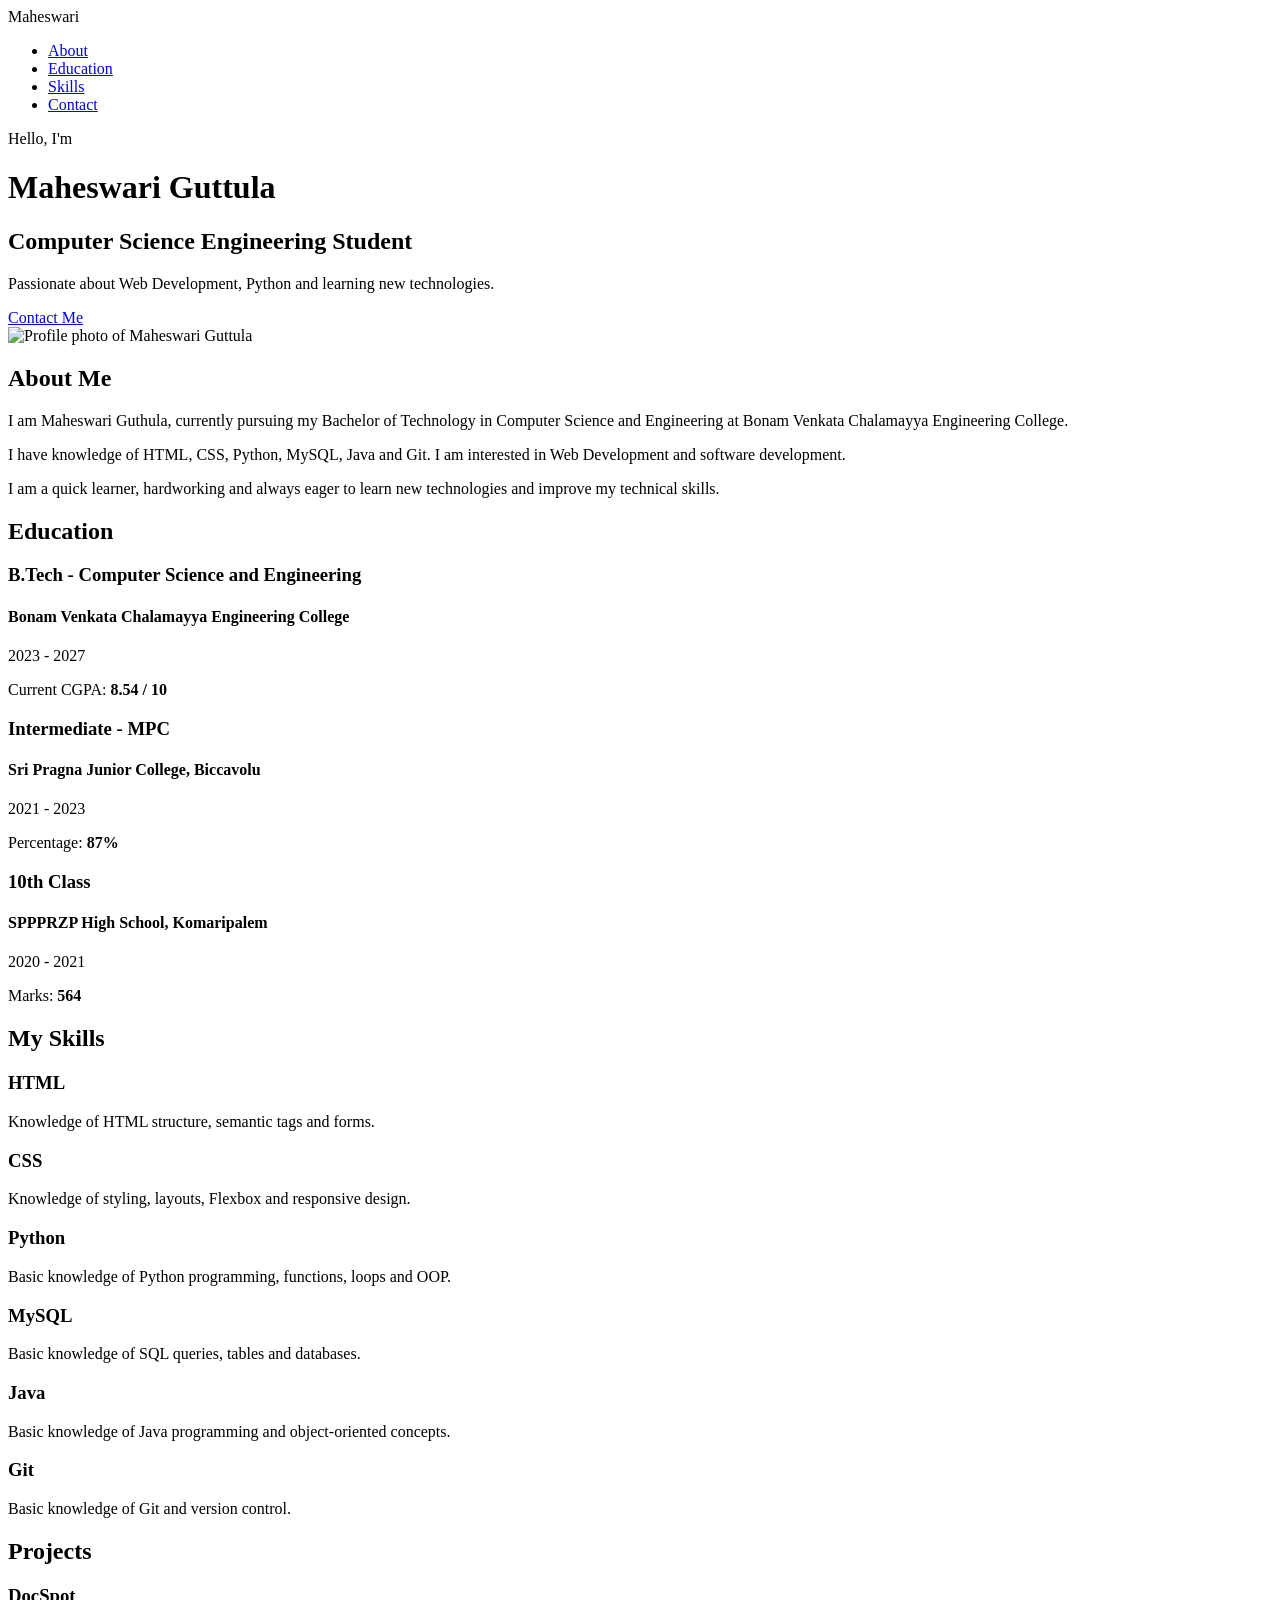
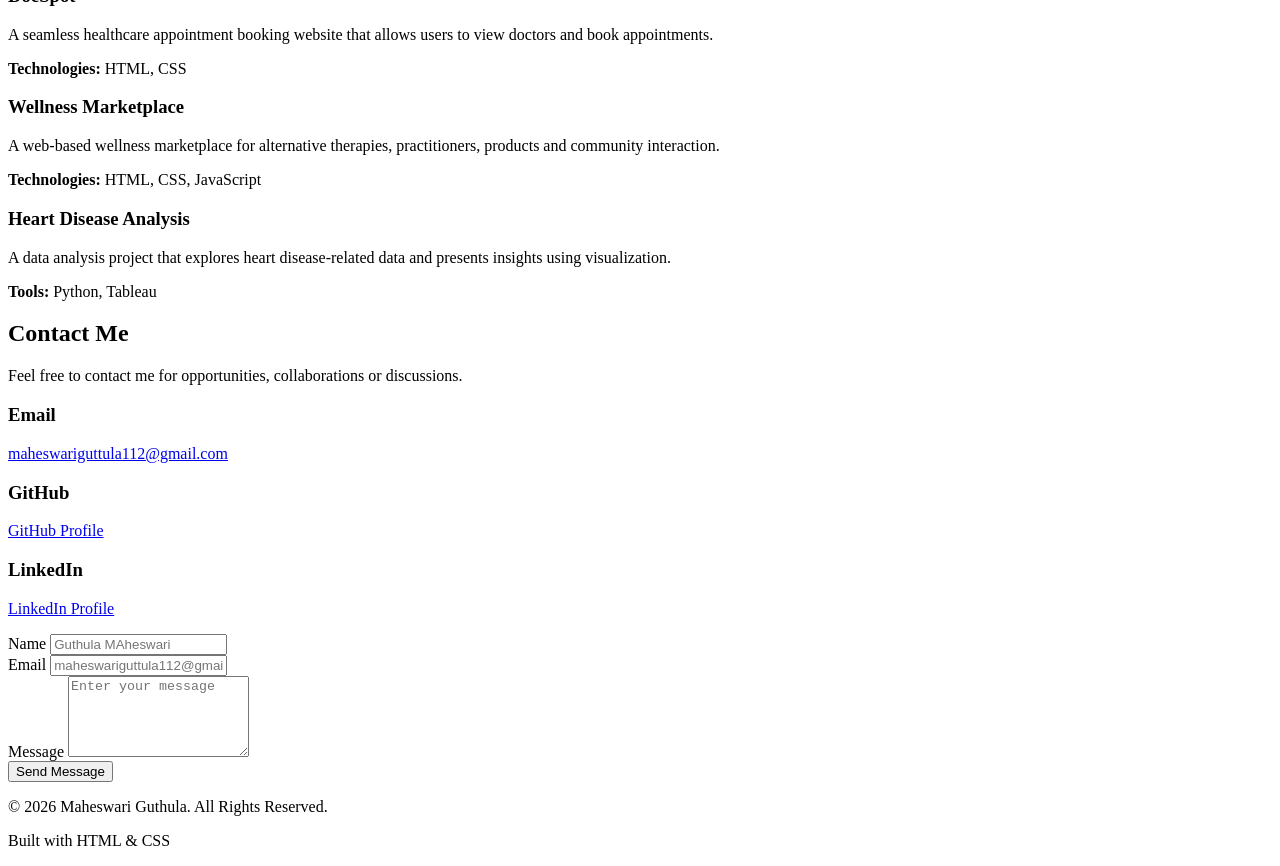
==== Week1_Portfolio/index.html @ 8c40b454 "Add initial portfolio website structure Initial commit of the personal portfolio website including s" ====
<!DOCTYPE html>
<html lang="en">

<head>
    <meta charset="UTF-8">

    <meta name="viewport" content="width=device-width, initial-scale=1.0">

    <meta name="description" content="Maheswari Guttula - Personal Portfolio">

    <title>Maheswari Guttula | Portfolio</title>

    <!-- Connect CSS -->
    <link rel="stylesheet" href="style.css">
</head>

<body>

    <!-- ================= HEADER ================= -->
    <header>

        <nav class="navbar">

            <div class="logo">
                Maheswari
            </div>

            <ul class="nav-links">
                <li><a href="#about">About</a></li>
                <li><a href="#education">Education</a></li>
                <li><a href="#skills">Skills</a></li>
                <li><a href="#contact">Contact</a></li>
            </ul>

        </nav>

        <!-- Hero Section -->
        <div class="hero">

            <div class="hero-text">

                <p class="hello">Hello, I'm</p>

                <h1>Maheswari Guttula</h1>

                <h2>Computer Science Engineering Student</h2>

                <p>
                    Passionate about Web Development, Python and
                    learning new technologies.
                </p>

                <a href="#contact" class="button">
                    Contact Me
                </a>

            </div>

            <div class="hero-image">

                <img src="profile.jpg"
                     alt="Profile photo of Maheswari Guttula">

            </div>

        </div>

    </header>


    <!-- ================= MAIN CONTENT ================= -->
    <main>

        <!-- ================= ABOUT ================= -->
        <section id="about" class="section">

            <h2 class="section-title">About Me</h2>

            <div class="about-content">

                <p>
                    I am Maheswari Guthula, currently pursuing my
                    Bachelor of Technology in Computer Science and
                    Engineering at Bonam Venkata Chalamayya
                    Engineering College.
                </p>

                <p>
                    I have knowledge of HTML, CSS, Python, MySQL,
                    Java and Git. I am interested in Web Development
                    and software development.
                </p>

                <p>
                    I am a quick learner, hardworking and always eager
                    to learn new technologies and improve my technical
                    skills.
                </p>

            </div>

        </section>


        <!-- ================= EDUCATION ================= -->
        <section id="education" class="section education-section">

            <h2 class="section-title">Education</h2>

            <div class="education-container">

                <!-- B.Tech -->
                <div class="education-card">

                    <h3>B.Tech - Computer Science and Engineering</h3>

                    <h4>
                        Bonam Venkata Chalamayya Engineering College
                    </h4>

                    <p>
                        2023 - 2027
                    </p>

                    <p>
                        Current CGPA: <strong>8.54 / 10</strong>
                    </p>

                </div>


                <!-- Intermediate -->
                <div class="education-card">

                    <h3>Intermediate - MPC</h3>

                    <h4>
                        Sri Pragna Junior College, Biccavolu
                    </h4>

                    <p>
                        2021 - 2023
                    </p>

                    <p>
                        Percentage: <strong>87%</strong>
                    </p>

                </div>


                <!-- SSC -->
                <div class="education-card">

                    <h3>10th Class</h3>

                    <h4>
                        SPPPRZP High School, Komaripalem
                    </h4>

                    <p>
                        2020 - 2021
                    </p>

                    <p>
                        Marks: <strong>564</strong>
                    </p>

                </div>

            </div>

        </section>


        <!-- ================= SKILLS ================= -->
        <section id="skills" class="section">

            <h2 class="section-title">My Skills</h2>

            <div class="skills-container">

                <div class="skill-card">
                    <h3>HTML</h3>
                    <p>
                        Knowledge of HTML structure,
                        semantic tags and forms.
                    </p>
                </div>


                <div class="skill-card">
                    <h3>CSS</h3>
                    <p>
                        Knowledge of styling, layouts,
                        Flexbox and responsive design.
                    </p>
                </div>


                <div class="skill-card">
                    <h3>Python</h3>
                    <p>
                        Basic knowledge of Python programming,
                        functions, loops and OOP.
                    </p>
                </div>


                <div class="skill-card">
                    <h3>MySQL</h3>
                    <p>
                        Basic knowledge of SQL queries,
                        tables and databases.
                    </p>
                </div>


                <div class="skill-card">
                    <h3>Java</h3>
                    <p>
                        Basic knowledge of Java programming
                        and object-oriented concepts.
                    </p>
                </div>


                <div class="skill-card">
                    <h3>Git</h3>
                    <p>
                        Basic knowledge of Git and
                        version control.
                    </p>
                </div>

            </div>

        </section>


        <!-- ================= PROJECTS ================= -->
        <section id="projects" class="section projects-section">

            <h2 class="section-title">Projects</h2>

            <div class="projects-container">

                <div class="project-card">

                    <h3>DocSpot</h3>

                    <p>
                        A seamless healthcare appointment booking
                        website that allows users to view doctors
                        and book appointments.
                    </p>

                    <p>
                        <strong>Technologies:</strong>
                        HTML, CSS
                    </p>

                </div>


                <div class="project-card">

                    <h3>Wellness Marketplace</h3>

                    <p>
                        A web-based wellness marketplace for
                        alternative therapies, practitioners,
                        products and community interaction.
                    </p>

                    <p>
                        <strong>Technologies:</strong>
                        HTML, CSS, JavaScript
                    </p>

                </div>


                <div class="project-card">

                    <h3>Heart Disease Analysis</h3>

                    <p>
                        A data analysis project that explores
                        heart disease-related data and presents
                        insights using visualization.
                    </p>

                    <p>
                        <strong>Tools:</strong>
                        Python, Tableau
                    </p>

                </div>

            </div>

        </section>


        <!-- ================= CONTACT ================= -->
        <section id="contact" class="section contact-section">

            <h2 class="section-title">Contact Me</h2>

            <p class="contact-intro">
                Feel free to contact me for opportunities,
                collaborations or discussions.
            </p>

            <div class="contact-container">

                <div class="contact-card">

                    <h3>Email</h3>

                    <p>
                        <a href="mailto:your-email@example.com">
                            maheswariguttula112@gmail.com
                        </a>
                    </p>

                </div>


                <div class="contact-card">

                    <h3>GitHub</h3>

                    <p>
                        <a href="https://github.com/maheswari543/Skill_Nexix_Foundation"
                           target="_blank">
                            GitHub Profile
                        </a>
                    </p>

                </div>


                <div class="contact-card">

                    <h3>LinkedIn</h3>

                    <p>
                        <a href="https://www.linkedin.com/in/maheswari-guttula-757a3a365/"
                           target="_blank">
                            LinkedIn Profile
                        </a>
                    </p>

                </div>

            </div>


            <!-- Contact Form -->

            <form class="contact-form">

                <div class="form-group">

                    <label for="name">
                        Name
                    </label>

                    <input
                        type="text"
                        id="name"
                        name="name"
                        placeholder="Guthula MAheswari"
                        required
                    >

                </div>


                <div class="form-group">

                    <label for="email">
                        Email
                    </label>

                    <input
                        type="email"
                        id="email"
                        name="email"
                        placeholder="maheswariguttula112@gmail.com"
                        required
                    >

                </div>


                <div class="form-group">

                    <label for="message">
                        Message
                    </label>

                    <textarea
                        id="message"
                        name="message"
                        rows="5"
                        placeholder="Enter your message"
                    ></textarea>

                </div>


                <button type="submit">
                    Send Message
                </button>

            </form>

        </section>

    </main>


    <!-- ================= FOOTER ================= -->
    <footer>

        <p>
            © 2026 Maheswari Guthula. All Rights Reserved.
        </p>

        <p>
            Built with HTML & CSS
        </p>

    </footer>


</body>

</html>
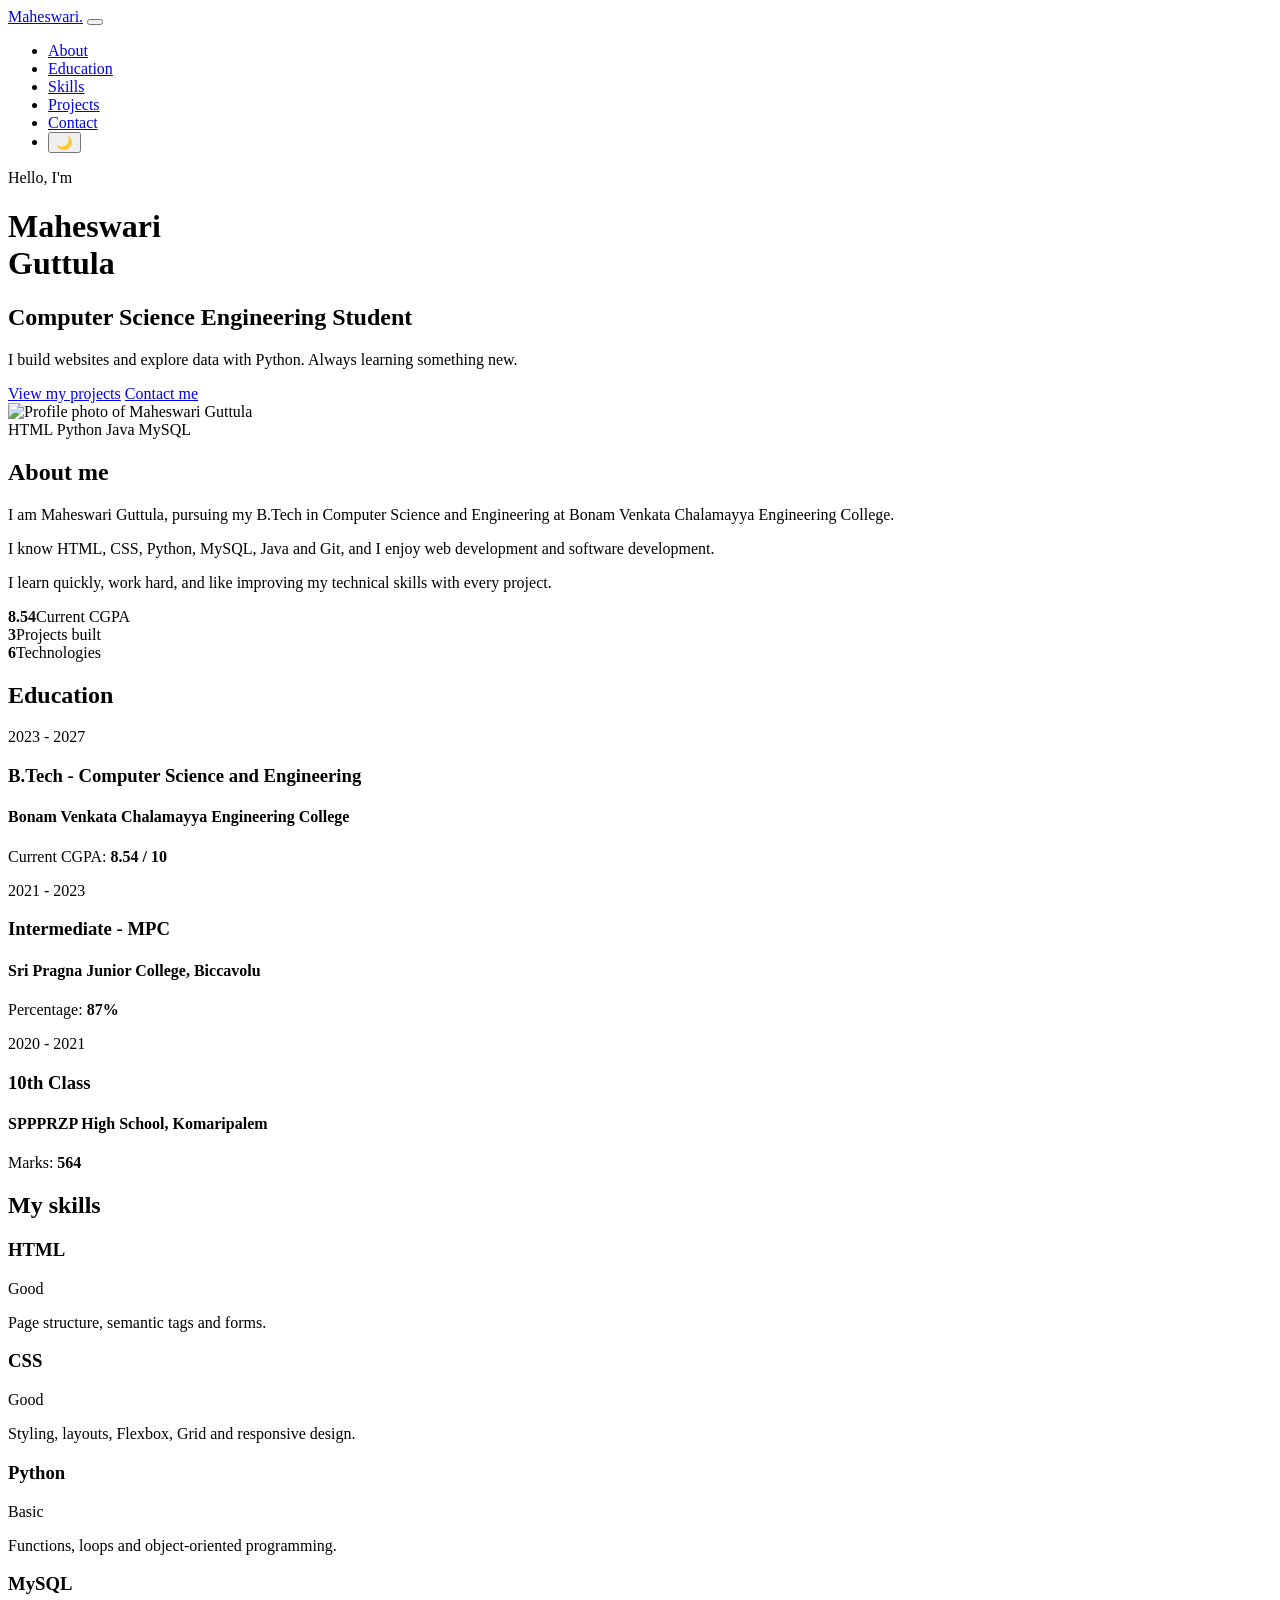
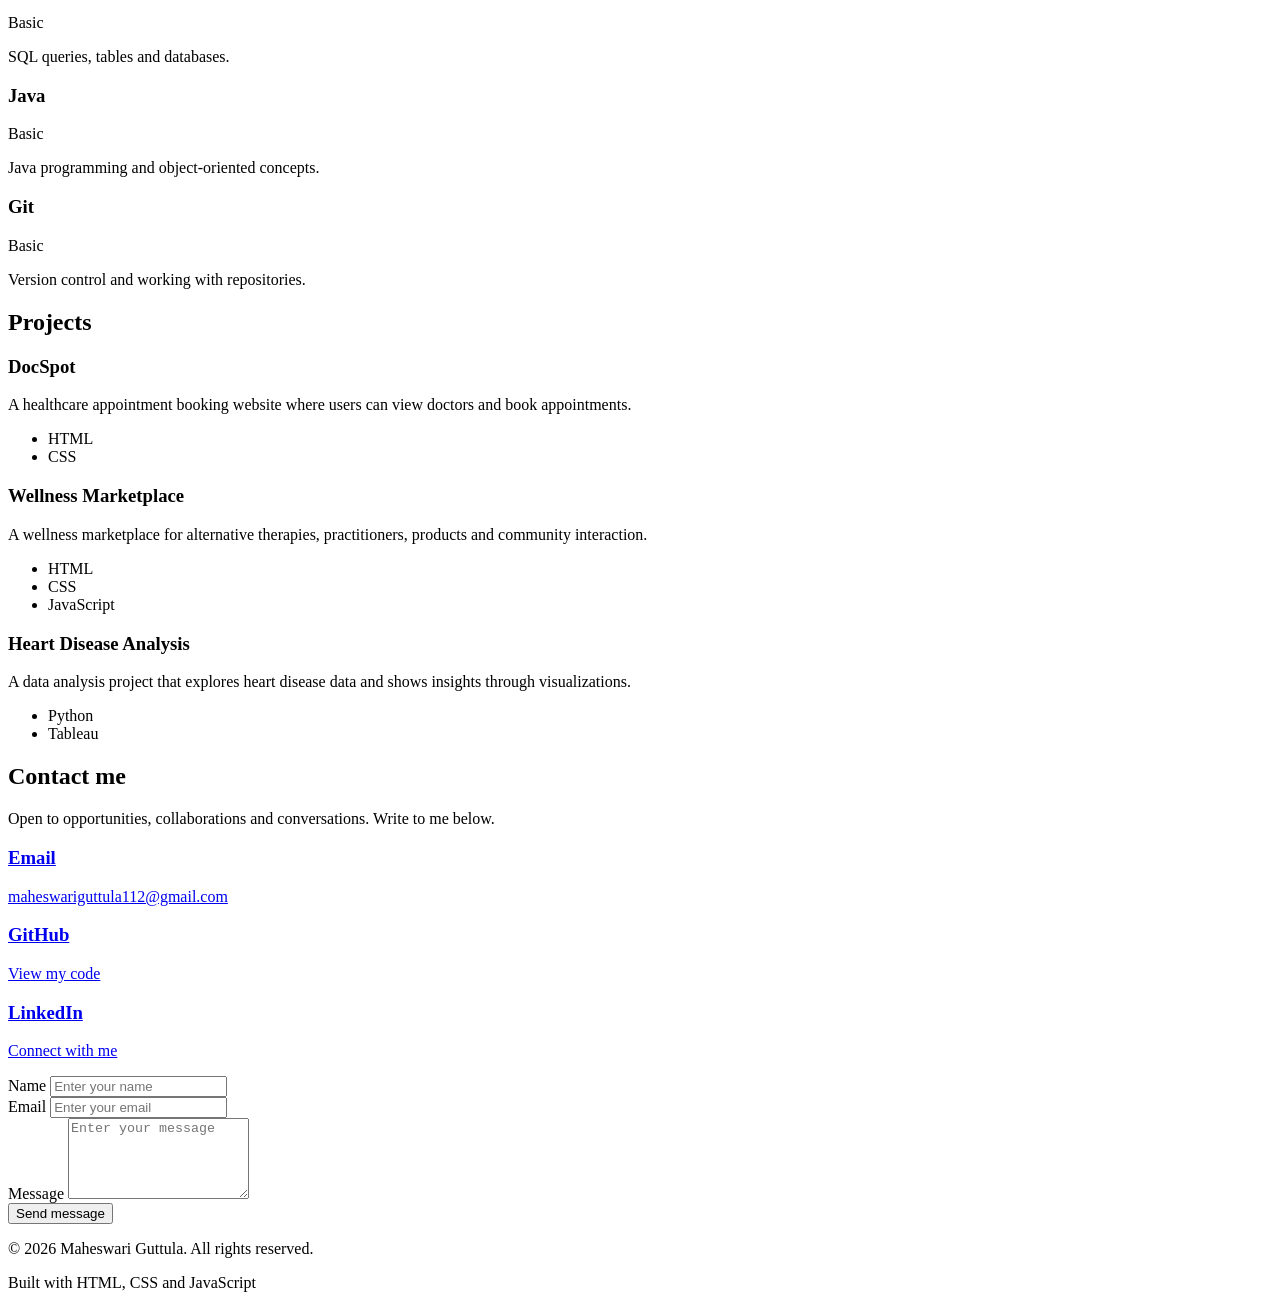
==== commit 17e3d2c5: "Add files via upload" ====
--- a/Week1_Portfolio/index.html
+++ b/Week1_Portfolio/index.html
@@ -1,442 +1,246 @@
 <!DOCTYPE html>
 <html lang="en">
-
 <head>
     <meta charset="UTF-8">
-
     <meta name="viewport" content="width=device-width, initial-scale=1.0">
-
-    <meta name="description" content="Maheswari Guttula - Personal Portfolio">
-
+    <meta name="description" content="Maheswari Guttula - Computer Science Engineering student portfolio">
     <title>Maheswari Guttula | Portfolio</title>
-
-    <!-- Connect CSS -->
+    <link rel="preconnect" href="https://fonts.googleapis.com">
+    <link rel="preconnect" href="https://fonts.gstatic.com" crossorigin>
+    <link href="https://fonts.googleapis.com/css2?family=Bricolage+Grotesque:wght@500;700;800&family=DM+Sans:wght@400;500;700&display=swap" rel="stylesheet">
     <link rel="stylesheet" href="style.css">
 </head>
-
 <body>
 
-    <!-- ================= HEADER ================= -->
-    <header>
-
-        <nav class="navbar">
-
-            <div class="logo">
-                Maheswari
-            </div>
-
-            <ul class="nav-links">
-                <li><a href="#about">About</a></li>
-                <li><a href="#education">Education</a></li>
-                <li><a href="#skills">Skills</a></li>
-                <li><a href="#contact">Contact</a></li>
-            </ul>
-
-        </nav>
-
-        <!-- Hero Section -->
-        <div class="hero">
-
-            <div class="hero-text">
-
-                <p class="hello">Hello, I'm</p>
-
-                <h1>Maheswari Guttula</h1>
-
-                <h2>Computer Science Engineering Student</h2>
-
+<!-- ============ HEADER ============ -->
+<header class="site-header" id="top">
+    <nav class="navbar">
+        <a href="#top" class="logo">Maheswari<span>.</span></a>
+
+        <button class="menu-toggle" aria-label="Open menu" aria-expanded="false">
+            <span></span><span></span><span></span>
+        </button>
+
+        <ul class="nav-links">
+            <li><a href="#about">About</a></li>
+            <li><a href="#education">Education</a></li>
+            <li><a href="#skills">Skills</a></li>
+            <li><a href="#projects">Projects</a></li>
+            <li><a href="#contact">Contact</a></li>
+            <li><button class="theme-toggle" aria-label="Switch light or dark theme">🌙</button></li>
+        </ul>
+    </nav>
+
+    <div class="hero">
+        <div class="hero-text">
+            <p class="hello">Hello, I'm</p>
+            <h1>Maheswari <br>Guttula</h1>
+            <h2>Computer Science Engineering Student</h2>
+            <p class="hero-desc">
+                I build websites and explore data with Python.
+                Always learning something new.
+            </p>
+            <div class="hero-buttons">
+                <a href="#projects" class="btn btn-primary">View my projects</a>
+                <a href="#contact" class="btn btn-outline">Contact me</a>
+            </div>
+        </div>
+
+        <div class="hero-image">
+            <div class="photo-frame">
+                <img src="profile.jpeg" alt="Profile photo of Maheswari Guttula">
+            </div>
+            <span class="chip chip-1">HTML</span>
+            <span class="chip chip-2">Python</span>
+            <span class="chip chip-3">Java</span>
+            <span class="chip chip-4">MySQL</span>
+        </div>
+    </div>
+</header>
+
+<main>
+
+    <!-- ============ ABOUT ============ -->
+    <section id="about" class="section">
+        <h2 class="section-title">About me</h2>
+        <div class="about-grid">
+            <div class="about-text">
                 <p>
-                    Passionate about Web Development, Python and
-                    learning new technologies.
+                    I am Maheswari Guttula, pursuing my B.Tech in Computer Science and
+                    Engineering at Bonam Venkata Chalamayya Engineering College.
                 </p>
-
-                <a href="#contact" class="button">
-                    Contact Me
+                <p>
+                    I know HTML, CSS, Python, MySQL, Java and Git, and I enjoy web
+                    development and software development.
+                </p>
+                <p>
+                    I learn quickly, work hard, and like improving my technical skills
+                    with every project.
+                </p>
+            </div>
+            <div class="stats">
+                <div class="stat"><strong>8.54</strong><span>Current CGPA</span></div>
+                <div class="stat"><strong>3</strong><span>Projects built</span></div>
+                <div class="stat"><strong>6</strong><span>Technologies</span></div>
+            </div>
+        </div>
+    </section>
+
+    <!-- ============ EDUCATION ============ -->
+    <section id="education" class="section">
+        <h2 class="section-title">Education</h2>
+        <div class="timeline">
+
+            <div class="timeline-item">
+                <div class="timeline-card">
+                    <span class="year">2023 - 2027</span>
+                    <h3>B.Tech - Computer Science and Engineering</h3>
+                    <h4>Bonam Venkata Chalamayya Engineering College</h4>
+                    <p>Current CGPA: <strong>8.54 / 10</strong></p>
+                </div>
+            </div>
+
+            <div class="timeline-item">
+                <div class="timeline-card">
+                    <span class="year">2021 - 2023</span>
+                    <h3>Intermediate - MPC</h3>
+                    <h4>Sri Pragna Junior College, Biccavolu</h4>
+                    <p>Percentage: <strong>87%</strong></p>
+                </div>
+            </div>
+
+            <div class="timeline-item">
+                <div class="timeline-card">
+                    <span class="year">2020 - 2021</span>
+                    <h3>10th Class</h3>
+                    <h4>SPPPRZP High School, Komaripalem</h4>
+                    <p>Marks: <strong>564</strong></p>
+                </div>
+            </div>
+
+        </div>
+    </section>
+
+    <!-- ============ SKILLS ============ -->
+    <section id="skills" class="section">
+        <h2 class="section-title">My skills</h2>
+        <div class="skills-container">
+
+            <div class="skill-card">
+                <div class="skill-head"><h3>HTML</h3><span>Good</span></div>
+                <p>Page structure, semantic tags and forms.</p>
+                <div class="bar"><i style="--level:80%"></i></div>
+            </div>
+
+            <div class="skill-card">
+                <div class="skill-head"><h3>CSS</h3><span>Good</span></div>
+                <p>Styling, layouts, Flexbox, Grid and responsive design.</p>
+                <div class="bar"><i style="--level:75%"></i></div>
+            </div>
+
+            <div class="skill-card">
+                <div class="skill-head"><h3>Python</h3><span>Basic</span></div>
+                <p>Functions, loops and object-oriented programming.</p>
+                <div class="bar"><i style="--level:60%"></i></div>
+            </div>
+
+            <div class="skill-card">
+                <div class="skill-head"><h3>MySQL</h3><span>Basic</span></div>
+                <p>SQL queries, tables and databases.</p>
+                <div class="bar"><i style="--level:55%"></i></div>
+            </div>
+
+            <div class="skill-card">
+                <div class="skill-head"><h3>Java</h3><span>Basic</span></div>
+                <p>Java programming and object-oriented concepts.</p>
+                <div class="bar"><i style="--level:55%"></i></div>
+            </div>
+
+            <div class="skill-card">
+                <div class="skill-head"><h3>Git</h3><span>Basic</span></div>
+                <p>Version control and working with repositories.</p>
+                <div class="bar"><i style="--level:50%"></i></div>
+            </div>
+
+        </div>
+    </section>
+
+    <!-- ============ PROJECTS ============ -->
+    <section id="projects" class="section">
+        <h2 class="section-title">Projects</h2>
+        <div class="projects-container">
+
+            <article class="project-card">
+                <h3>DocSpot</h3>
+                <p>A healthcare appointment booking website where users can view doctors and book appointments.</p>
+                <ul class="tags"><li>HTML</li><li>CSS</li></ul>
+            </article>
+
+            <article class="project-card">
+                <h3>Wellness Marketplace</h3>
+                <p>A wellness marketplace for alternative therapies, practitioners, products and community interaction.</p>
+                <ul class="tags"><li>HTML</li><li>CSS</li><li>JavaScript</li></ul>
+            </article>
+
+            <article class="project-card">
+                <h3>Heart Disease Analysis</h3>
+                <p>A data analysis project that explores heart disease data and shows insights through visualizations.</p>
+                <ul class="tags"><li>Python</li><li>Tableau</li></ul>
+            </article>
+
+        </div>
+    </section>
+
+    <!-- ============ CONTACT ============ -->
+    <section id="contact" class="section">
+        <h2 class="section-title">Contact me</h2>
+        <p class="contact-intro">
+            Open to opportunities, collaborations and conversations. Write to me below.
+        </p>
+
+        <div class="contact-wrap">
+            <div class="contact-links">
+                <a class="contact-card" href="mailto:maheswariguttula112@gmail.com">
+                    <h3>Email</h3>
+                    <p>maheswariguttula112@gmail.com</p>
                 </a>
-
-            </div>
-
-            <div class="hero-image">
-
-                <img src="profile.jpg"
-                     alt="Profile photo of Maheswari Guttula">
-
-            </div>
-
-        </div>
-
-    </header>
-
-
-    <!-- ================= MAIN CONTENT ================= -->
-    <main>
-
-        <!-- ================= ABOUT ================= -->
-        <section id="about" class="section">
-
-            <h2 class="section-title">About Me</h2>
-
-            <div class="about-content">
-
-                <p>
-                    I am Maheswari Guthula, currently pursuing my
-                    Bachelor of Technology in Computer Science and
-                    Engineering at Bonam Venkata Chalamayya
-                    Engineering College.
-                </p>
-
-                <p>
-                    I have knowledge of HTML, CSS, Python, MySQL,
-                    Java and Git. I am interested in Web Development
-                    and software development.
-                </p>
-
-                <p>
-                    I am a quick learner, hardworking and always eager
-                    to learn new technologies and improve my technical
-                    skills.
-                </p>
-
-            </div>
-
-        </section>
-
-
-        <!-- ================= EDUCATION ================= -->
-        <section id="education" class="section education-section">
-
-            <h2 class="section-title">Education</h2>
-
-            <div class="education-container">
-
-                <!-- B.Tech -->
-                <div class="education-card">
-
-                    <h3>B.Tech - Computer Science and Engineering</h3>
-
-                    <h4>
-                        Bonam Venkata Chalamayya Engineering College
-                    </h4>
-
-                    <p>
-                        2023 - 2027
-                    </p>
-
-                    <p>
-                        Current CGPA: <strong>8.54 / 10</strong>
-                    </p>
-
-                </div>
-
-
-                <!-- Intermediate -->
-                <div class="education-card">
-
-                    <h3>Intermediate - MPC</h3>
-
-                    <h4>
-                        Sri Pragna Junior College, Biccavolu
-                    </h4>
-
-                    <p>
-                        2021 - 2023
-                    </p>
-
-                    <p>
-                        Percentage: <strong>87%</strong>
-                    </p>
-
-                </div>
-
-
-                <!-- SSC -->
-                <div class="education-card">
-
-                    <h3>10th Class</h3>
-
-                    <h4>
-                        SPPPRZP High School, Komaripalem
-                    </h4>
-
-                    <p>
-                        2020 - 2021
-                    </p>
-
-                    <p>
-                        Marks: <strong>564</strong>
-                    </p>
-
-                </div>
-
-            </div>
-
-        </section>
-
-
-        <!-- ================= SKILLS ================= -->
-        <section id="skills" class="section">
-
-            <h2 class="section-title">My Skills</h2>
-
-            <div class="skills-container">
-
-                <div class="skill-card">
-                    <h3>HTML</h3>
-                    <p>
-                        Knowledge of HTML structure,
-                        semantic tags and forms.
-                    </p>
-                </div>
-
-
-                <div class="skill-card">
-                    <h3>CSS</h3>
-                    <p>
-                        Knowledge of styling, layouts,
-                        Flexbox and responsive design.
-                    </p>
-                </div>
-
-
-                <div class="skill-card">
-                    <h3>Python</h3>
-                    <p>
-                        Basic knowledge of Python programming,
-                        functions, loops and OOP.
-                    </p>
-                </div>
-
-
-                <div class="skill-card">
-                    <h3>MySQL</h3>
-                    <p>
-                        Basic knowledge of SQL queries,
-                        tables and databases.
-                    </p>
-                </div>
-
-
-                <div class="skill-card">
-                    <h3>Java</h3>
-                    <p>
-                        Basic knowledge of Java programming
-                        and object-oriented concepts.
-                    </p>
-                </div>
-
-
-                <div class="skill-card">
-                    <h3>Git</h3>
-                    <p>
-                        Basic knowledge of Git and
-                        version control.
-                    </p>
-                </div>
-
-            </div>
-
-        </section>
-
-
-        <!-- ================= PROJECTS ================= -->
-        <section id="projects" class="section projects-section">
-
-            <h2 class="section-title">Projects</h2>
-
-            <div class="projects-container">
-
-                <div class="project-card">
-
-                    <h3>DocSpot</h3>
-
-                    <p>
-                        A seamless healthcare appointment booking
-                        website that allows users to view doctors
-                        and book appointments.
-                    </p>
-
-                    <p>
-                        <strong>Technologies:</strong>
-                        HTML, CSS
-                    </p>
-
-                </div>
-
-
-                <div class="project-card">
-
-                    <h3>Wellness Marketplace</h3>
-
-                    <p>
-                        A web-based wellness marketplace for
-                        alternative therapies, practitioners,
-                        products and community interaction.
-                    </p>
-
-                    <p>
-                        <strong>Technologies:</strong>
-                        HTML, CSS, JavaScript
-                    </p>
-
-                </div>
-
-
-                <div class="project-card">
-
-                    <h3>Heart Disease Analysis</h3>
-
-                    <p>
-                        A data analysis project that explores
-                        heart disease-related data and presents
-                        insights using visualization.
-                    </p>
-
-                    <p>
-                        <strong>Tools:</strong>
-                        Python, Tableau
-                    </p>
-
-                </div>
-
-            </div>
-
-        </section>
-
-
-        <!-- ================= CONTACT ================= -->
-        <section id="contact" class="section contact-section">
-
-            <h2 class="section-title">Contact Me</h2>
-
-            <p class="contact-intro">
-                Feel free to contact me for opportunities,
-                collaborations or discussions.
-            </p>
-
-            <div class="contact-container">
-
-                <div class="contact-card">
-
-                    <h3>Email</h3>
-
-                    <p>
-                        <a href="mailto:your-email@example.com">
-                            maheswariguttula112@gmail.com
-                        </a>
-                    </p>
-
-                </div>
-
-
-                <div class="contact-card">
-
+                <a class="contact-card" href="https://github.com/maheswari543/Skill_Nexix_Foundation" target="_blank" rel="noopener">
                     <h3>GitHub</h3>
-
-                    <p>
-                        <a href="https://github.com/maheswari543/Skill_Nexix_Foundation"
-                           target="_blank">
-                            GitHub Profile
-                        </a>
-                    </p>
-
-                </div>
-
-
-                <div class="contact-card">
-
+                    <p>View my code</p>
+                </a>
+                <a class="contact-card" href="https://www.linkedin.com/in/maheswari-guttula-757a3a365/" target="_blank" rel="noopener">
                     <h3>LinkedIn</h3>
-
-                    <p>
-                        <a href="https://www.linkedin.com/in/maheswari-guttula-757a3a365/"
-                           target="_blank">
-                            LinkedIn Profile
-                        </a>
-                    </p>
-
-                </div>
-
-            </div>
-
-
-            <!-- Contact Form -->
-
-            <form class="contact-form">
-
+                    <p>Connect with me</p>
+                </a>
+            </div>
+
+            <form class="contact-form" id="contact-form">
                 <div class="form-group">
-
-                    <label for="name">
-                        Name
-                    </label>
-
-                    <input
-                        type="text"
-                        id="name"
-                        name="name"
-                        placeholder="Guthula MAheswari"
-                        required
-                    >
-
-                </div>
-
-
+                    <label for="name">Name</label>
+                    <input type="text" id="name" name="name" placeholder="Enter your name" required>
+                </div>
                 <div class="form-group">
-
-                    <label for="email">
-                        Email
-                    </label>
-
-                    <input
-                        type="email"
-                        id="email"
-                        name="email"
-                        placeholder="maheswariguttula112@gmail.com"
-                        required
-                    >
-
-                </div>
-
-
+                    <label for="email">Email</label>
+                    <input type="email" id="email" name="email" placeholder="Enter your email" required>
+                </div>
                 <div class="form-group">
-
-                    <label for="message">
-                        Message
-                    </label>
-
-                    <textarea
-                        id="message"
-                        name="message"
-                        rows="5"
-                        placeholder="Enter your message"
-                    ></textarea>
-
-                </div>
-
-
-                <button type="submit">
-                    Send Message
-                </button>
-
+                    <label for="message">Message</label>
+                    <textarea id="message" name="message" rows="5" placeholder="Enter your message" required></textarea>
+                </div>
+                <button type="submit" class="btn btn-primary">Send message</button>
+                <p class="form-note" id="form-note" role="status"></p>
             </form>
-
-        </section>
-
-    </main>
-
-
-    <!-- ================= FOOTER ================= -->
-    <footer>
-
-        <p>
-            © 2026 Maheswari Guthula. All Rights Reserved.
-        </p>
-
-        <p>
-            Built with HTML & CSS
-        </p>
-
-    </footer>
-
-
+        </div>
+    </section>
+
+</main>
+
+<!-- ============ FOOTER ============ -->
+<footer>
+    <p>© 2026 Maheswari Guttula. All rights reserved.</p>
+    <p>Built with HTML, CSS and JavaScript</p>
+</footer>
+
+<script src="script.js"></script>
 </body>
-
 </html>
